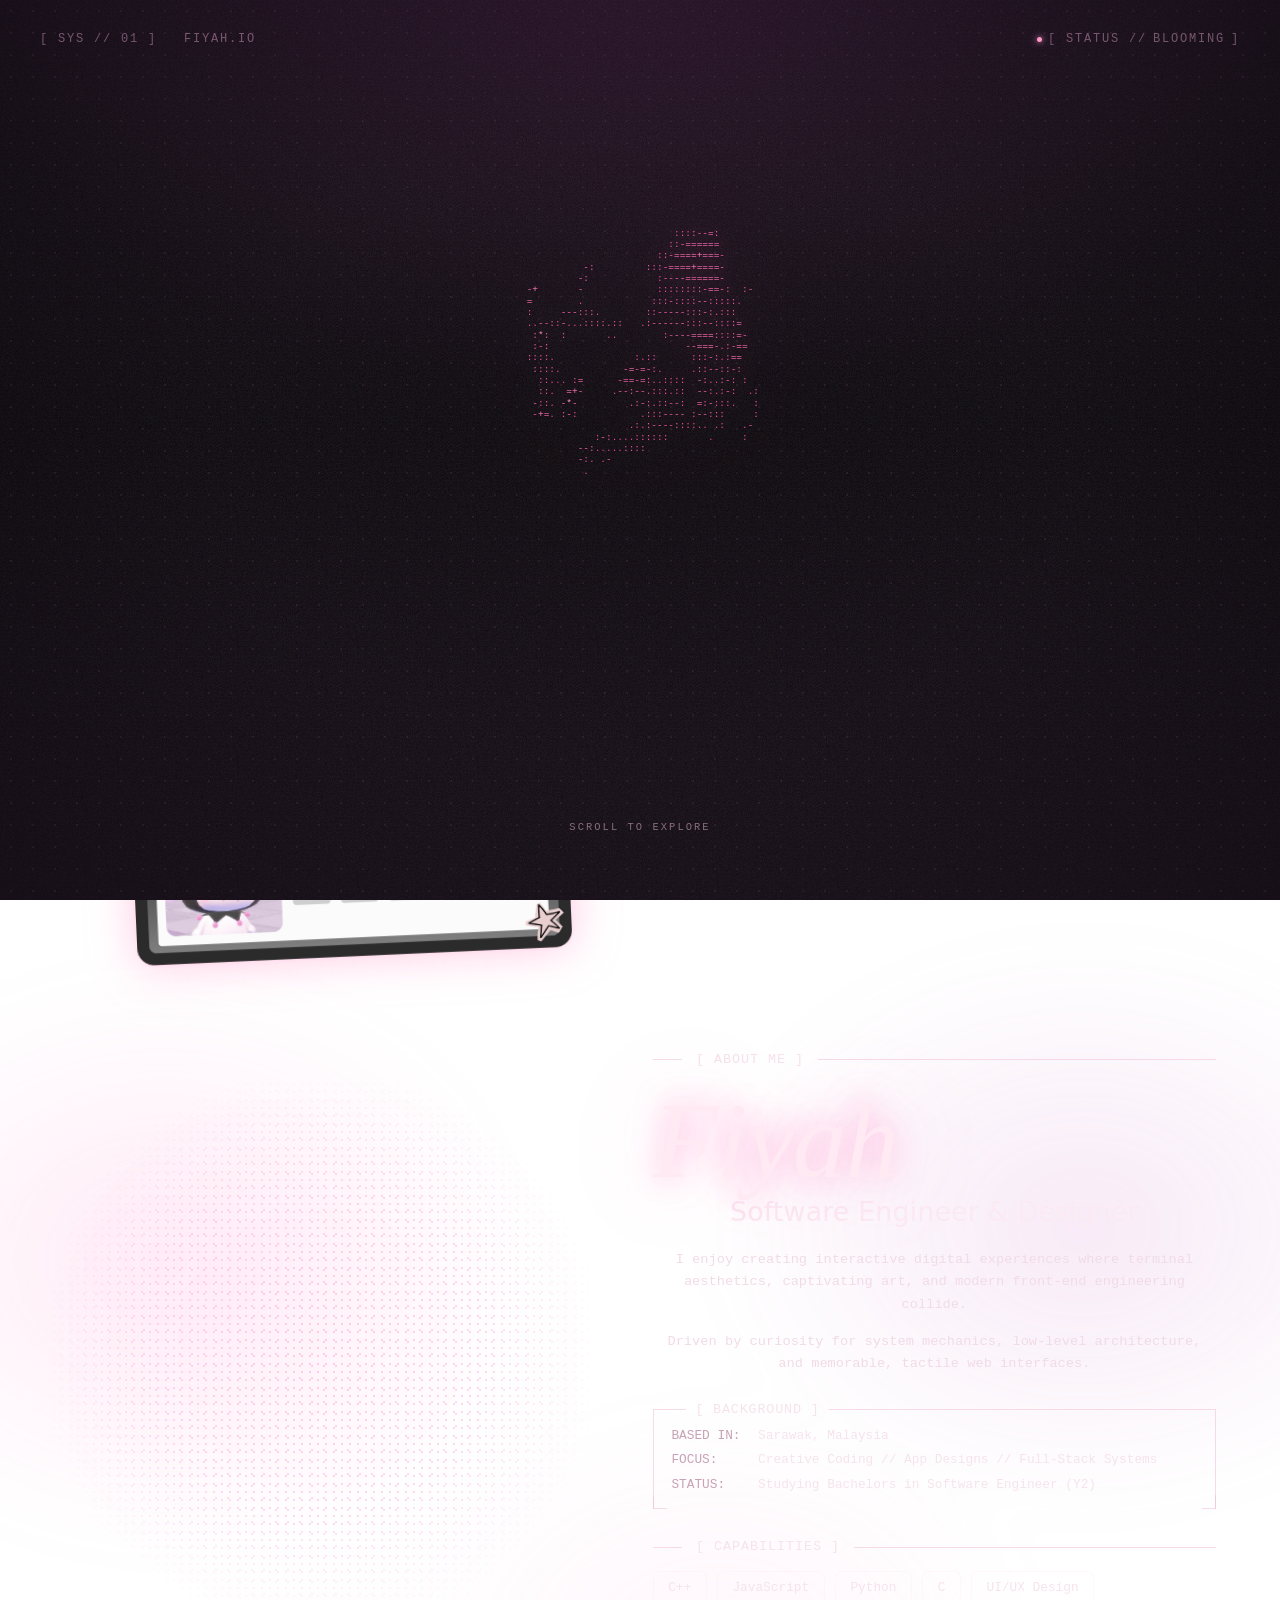
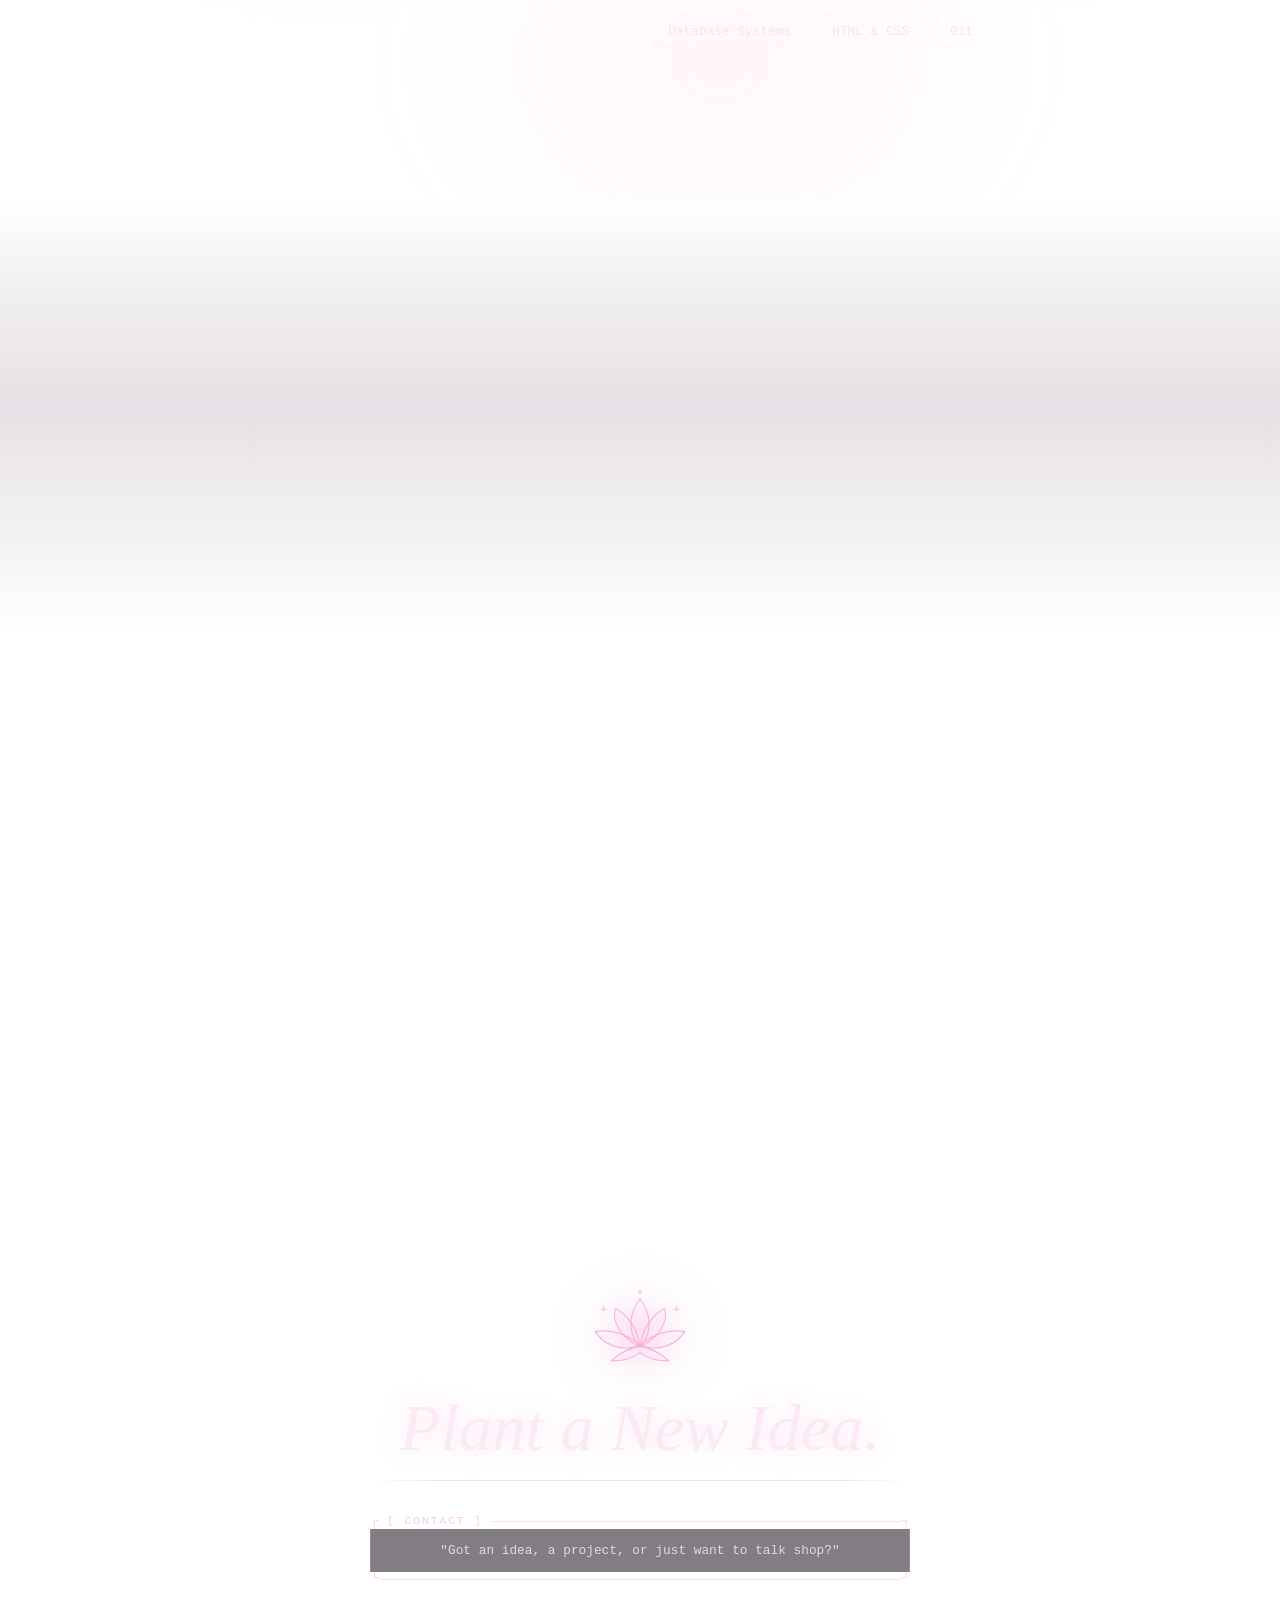
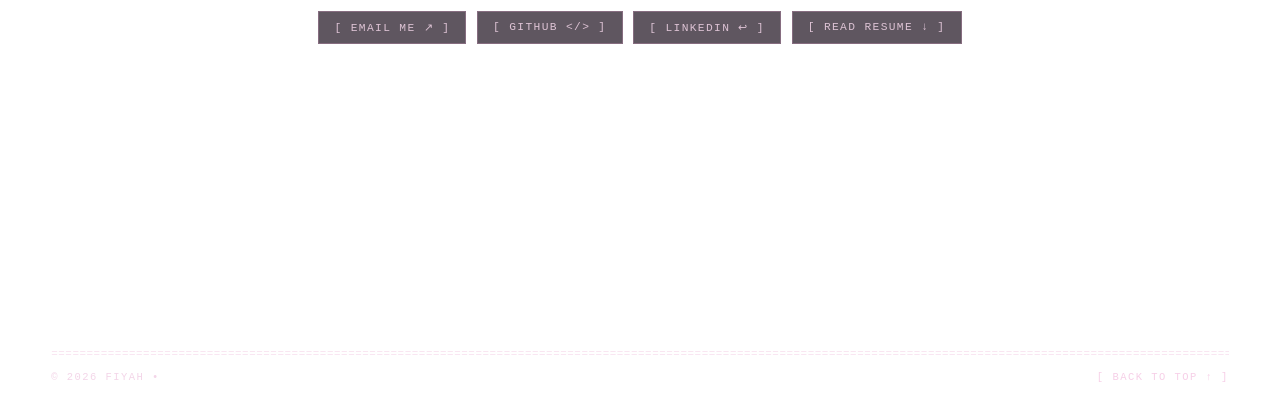
==== index.html @ 899f09ca "feat: add initial index.html and favicon for portfolio website" ====
<!doctype html>
<html lang="en">
  <head>
    <meta charset="utf-8" />
    <meta name="viewport" content="width=device-width, initial-scale=1" />
    <title>Fiyah's Portfolio</title>
    <link rel="icon" type="imgs/png" href="imgs/favicon.png">

    <!-- Google Fonts  -->
    <link rel="preconnect" href="https://fonts.googleapis.com" />
    <link rel="preconnect" href="https://fonts.gstatic.com" crossorigin />
    <link
      href="https://fonts.googleapis.com/css2?family=Syne:wght@600;700&display=swap"
      rel="stylesheet"
    />

    <link rel="stylesheet" href="stylesheet.css" />
  </head>
  <body>
    <section class="hero">
      <!-- Minimal Corner HUD Marker-->
      <div class="hud hud-tl">[ SYS // 01 ] &nbsp; FIYAH.IO</div>
      <div class="hud hud-tr">
        <span class="pip"></span> [ STATUS //
        <span id="status-text">BLOOMING</span> ]
      </div>

      <!-- Lotus Animation -->
      <div id="lotus"></div>

      <!-- Typography Lockup -->
      <h1 id="hero-title" class="title-reveal">
        <span class="lockup-eyebrow">Fiyah’s</span>
        <span class="lockup-main">Portfolio</span>
      </h1>
      <div class="scroll-prompt">SCROLL TO EXPLORE</div>
    </section>

    <script src="lotus.js"></script>
    <script>
      const lotus = Lotus.mount("#lotus");
      const title = document.getElementById("hero-title");
      const statusText = document.getElementById("status-text");
      document.getElementById("lotus").addEventListener("lotus:bloomed", () => {
        // Trigger the slow fade-in effect
        title.classList.add("visible");
        // Update the status text
        if (statusText) {
          statusText.textContent = "BLOOMED";
        }
      });
    </script>

    <!-- About section -->
    <section class="about" id="about" data-about aria-labelledby="about-name">
      <!-- LEFT: the hanging ID card -->
      <div class="id-stage">
        <div class="id-anchor">
          <div class="id-rig">
            <div class="id-strap" aria-hidden="true"></div>
            <img
              class="id-img"
              src="imgs/ID Card.png"
              alt="Identification card for Fiyah, Soft E."
              draggable="false"
            />
          </div>
        </div>
      </div>

      <!-- RIGHT: the copy -->
      <div class="about-copy">
        <p class="kicker" data-rise style="--i: 0">[ ABOUT ME ]</p>

        <h2 class="about-name" id="about-name" data-rise style="--i: 1">
          Fiyah
        </h2>
        <p class="about-role" data-rise style="--i: 2">
          Software Engineer &amp; Designer
        </p>

        <p class="about-p" data-rise style="--i: 3">
          I enjoy creating interactive digital experiences where terminal
          aesthetics, captivating art, and modern front-end engineering collide.
        </p>
        <p class="about-p" data-rise style="--i: 4">
          Driven by curiosity for system mechanics, low-level architecture, and
          memorable, tactile web interfaces.
        </p>

        <div class="ess" data-rise style="--i: 5">
          <fieldset>
            <legend>[ BACKGROUND ]</legend>
            <dl class="ess-rows">
              <dt>BASED IN:</dt>
              <dd>Sarawak, Malaysia</dd>
              <dt>FOCUS:</dt>
              <dd>Creative Coding // App Designs // Full-Stack Systems</dd>
              <dt>STATUS:</dt>
              <dd>Studying Bachelors in Software Engineer (Y2)</dd>
            </dl>
          </fieldset>
        </div>

        <p class="kicker kicker-sm" data-rise style="--i: 6">
          [ CAPABILITIES ]
        </p>
        <ul class="chips" data-rise style="--i: 7">
          <li>C++</li>
          <li>JavaScript</li>
          <li>Python</li>
          <li>C</li>
          <li>UI/UX Design</li>
          <li>Database Systems</li>
          <li>HTML &amp; CSS</li>
          <li>Git</li>
        </ul>
      </div>
    </section>

    <script src="about.js"></script>

    <main class="work" id="work">
      <div class="work-header" data-rise style="--i: 0">[PROJECTS]</div>

      <div class="work-grid">
        <!--Left column: Project info showcase-->
        <article class="project-info" data-rise style="--i: 1">
          <div class="project-index" id="proj-index">01 / 03</div>
          <h2 class="project-name" id="proj-title">Camp Gear</h2>
          <p class="project-desc" id="proj-desc">
            A website where students or club members can reserve shared items
            (cameras, laptops, projectors, study pods) for specific date/time
            slots without double-booking.
          </p>
          <div class="project-tags" id="proj-tags">
            <span>HTML</span>
            <span>CSS</span>
            <span>JavaScript</span>
            <span>Python</span>
            <span>MySQL</span>
          </div>
          <a
            href="#"
            class="launch-link"
            id="proj-link"
            target="_blank"
            rel="noopener noreferrer"
          >
            View Project
          </a>
        </article>

        <!-- Right Column: ASCII TV Mount-->
        <div class="tv-column" data-rise style="--i: 2">
          <div id="ascii-tv"></div>
        </div>
      </div>
    </main>

    <script src="tv-channels.js"></script>
    <script>
      TVChannels.mount("#ascii-tv", [
        {
          channel: "01",
          title: "Camp Gear",
          description:
            "A website where students or club members can reserve shared items for specific date/time slots without double-booking.",
          tags: ["HTML/CSS", "JAVASCRIPT", "PYTHON", "MYSQL"],
          videoSrc: "vids/hello kitty_tv.mp4",
          link: "https://github.com/yourusername/project-1",
        },

        {
          channel: "02",
          title: "Hearth & Brew",
          description:
            "A cozy card game where the players can pick ingredient/recipe cards and slot them into a table layout to test the synergies of the flavour. Players can also undo their mistakes if they like.",
          tags: ["C90", "UNIX", "DATA STRUCTURES"],
          videoSrc: "",
          link: "https://github.com/yourusername/project-2",
        },

        {
          channel: "03",
          title: "Post it",
          description:
            "A website that allows the admin to keep track of parcel scans/shipments, check for delivery success/failure, filter logs and replay failed drop-offs.",
          tags: ["JAVA", "ALGORITHMS", "GRAPHS"],
          videoSrc: "",
          link: "https://github.com/yourusername/project-3",
        },
      ]);

      const projectSection = document.querySelector(".work");
      if (projectSection) {
        projectSection.classList.add("is-armed");
        const projectObserver = new IntersectionObserver(
          (entries) => {
            if (entries.some((entry) => entry.isIntersecting)) {
              projectSection.classList.add("is-in");
              projectObserver.disconnect();
            }
          },
          { threshold: 0.15 },
        );
        projectObserver.observe(projectSection);
      }
    </script>

    <footer
      class="outro-section"
      id="contact"
      aria-label="Closing and contact section"
    >
      <div class="outro-inner">
        <svg
          class="outro-lotus-mark"
          viewBox="0 0 160 116"
          aria-hidden="true"
          data-slide-in="left"
          style="--slide-order: 0"
        >
          <path d="M80 83C61 65 64 37 80 15C96 37 99 65 80 83Z" />
          <path d="M76 82C54 70 39 50 45 29C64 40 76 60 80 82Z" />
          <path d="M84 82C106 70 121 50 115 29C96 40 84 60 80 82Z" />
          <path d="M73 84C49 90 27 80 16 62C40 59 63 67 80 82Z" />
          <path d="M87 84C111 90 133 80 144 62C120 59 97 67 80 82Z" />
          <path
            d="M80 83C64 86 49 95 39 104C55 105 69 101 80 92C91 101 105 105 121 104C111 95 96 86 80 83Z"
          />
          <path
            class="lotus-sparkles"
            d="M28 34V27M24.5 30.5H31.5M132 34V27M128.5 30.5H135.5M80 8V3M77.5 5.5H82.5"
          />
        </svg>

        <h2
          class="outro-heading"
          data-slide-in="right"
          style="--slide-order: 1"
        >
          Plant a New Idea.
        </h2>

        <div
          class="outro-subline"
          aria-hidden="true"
          data-slide-in="left"
          style="--slide-order: 2"
        ></div>

        <!-- Signal Station Box -->
        <div
          class="signal-station"
          role="region"
          aria-label="Signal station contact"
          data-slide-in="right"
          style="--slide-order: 3"
        >
          <div class="signal-station-top">
            <span class="signal-corner-tl" aria-hidden="true">┌</span>
            <span class="signal-station-label">[ CONTACT ]</span>
            <span class="signal-line" aria-hidden="true"></span>
            <span class="signal-corner-tr" aria-hidden="true">┐</span>
          </div>

          <div class="signal-station-body">
            <p class="signal-quote">
              "Got an idea, a project, or just want to talk shop?"
            </p>
          </div>

          <div class="signal-station-bottom" aria-hidden="true">
            <span>└</span>
            <span class="signal-line"></span>
            <span>┘</span>
          </div>
        </div>

        <!-- Action Buttons -->
        <nav
          class="outro-actions"
          aria-label="Contact and profile links"
          data-slide-in="left"
          style="--slide-order: 4"
        >
          <a href="mailto:nrafiyah10@example.com" class="outro-btn"
            >[ EMAIL ME ↗ ]</a
          >
          <a
            href="https://github.com/fiyaaaare"
            target="_blank"
            rel="noopener noreferrer"
            class="outro-btn"
          >
            [ GITHUB &lt;/&gt; ]
          </a>
          <a
            href="https://linkedin.com/"
            target="_blank"
            rel="noopener noreferrer"
            class="outro-btn"
          >
            [ LINKEDIN ↩ ]
          </a>
          <a href="#resume" class="outro-btn">[ READ RESUME ↓ ]</a>
        </nav>
      </div>

      <!-- Bottom Footer Bar -->
      <div
        class="outro-footer-bar"
        data-slide-in="right"
        style="--slide-order: 5"
      >
        <div class="outro-footer-dashes" aria-hidden="true">
          ========================================================================================================================================================================
        </div>
        <div class="outro-footer-row">
          <span class="outro-footer-left">© 2026 FIYAH •</span>
          <a href="#top" class="back-to-top-link" id="back-to-top"
            >[ BACK TO TOP ↑ ]</a
          >
        </div>
      </div>
    </footer>

    <script>
      (() => {
        const outroSection = document.querySelector(".outro-section");
        if (outroSection && "IntersectionObserver" in window) {
          outroSection.classList.add("is-armed");
          const outroObserver = new IntersectionObserver(
            (entries) => {
              if (entries.some((entry) => entry.isIntersecting)) {
                outroSection.classList.add("is-in");
                outroObserver.disconnect();
              }
            },
            { threshold: 0.12 },
          );
          outroObserver.observe(outroSection);
        }

        const backToTop = document.getElementById("back-to-top");

        if (backToTop) {
          backToTop.addEventListener("click", (event) => {
            event.preventDefault();
            window.scrollTo({ top: 0, behavior: "smooth" });
          });
        }
      })();
    </script>
  </body>
</html>
---- stylesheet.css ----
:root {
  --section-dark: #09050a;
  --section-plum: #120a14;
  --crt-noise: url("data:image/svg+xml,%3Csvg xmlns='http://www.w3.org/2000/svg' viewBox='0 0 160 160'%3E%3Cfilter id='n'%3E%3CfeTurbulence type='fractalNoise' baseFrequency='.9' numOctaves='3' stitchTiles='stitch'/%3E%3C/filter%3E%3Crect width='100%25' height='100%25' filter='url(%23n)'/%3E%3C/svg%3E");
}

html {
  min-height: 100%;
  background:
    radial-gradient(75% 60% at 50% 0%, rgba(72, 25, 67, 0.34), transparent 72%),
    radial-gradient(rgba(235, 155, 206, 0.08) 1px, transparent 1px),
    linear-gradient(
      to bottom,
      var(--section-plum),
      var(--section-dark) 48%,
      var(--section-plum)
    );
  background-size: auto, 22px 22px, auto;
  background-attachment: fixed;
}

body {
  position: relative;
  isolation: isolate;
  margin: 0;
  background: transparent;
  color: #000000;
  font-family: "Space Mono", ui-monospace, Menlo, Consolas, monospace;
  p {
    text-align: center;
    color: #ffffff;
  }
}

body::after {
  content: "";
  position: fixed;
  inset: 0;
  z-index: 20;
  pointer-events: none;
  background-image:
    radial-gradient(
      ellipse at center,
      transparent 48%,
      rgba(3, 0, 5, 0.5) 100%
    ),
    repeating-linear-gradient(
      to bottom,
      rgba(255, 228, 244, 0.05) 0,
      rgba(255, 228, 244, 0.05) 1px,
      transparent 1px,
      transparent 4px
    ),
    var(--crt-noise);
  background-size: 100% 100%, 100% 4px, 120px 120px;
  background-repeat: no-repeat, repeat, repeat;
  opacity: 0.14;
  mix-blend-mode: soft-light;
}

@keyframes ambient-glow-drift {
  from {
    transform: translate3d(-1.5%, -1%, 0) scale(0.98);
  }
  to {
    transform: translate3d(1.5%, 1%, 0) scale(1.02);
  }
}

.hero {
  position: relative;
  height: 100svh;
  display: flex;
  flex-direction: column;
  justify-content: center;
  align-items: center;
  padding-bottom: 32px;
  box-sizing: border-box;
  overflow: hidden;
  background: transparent;

  .hero::before {
    content: "";
    position: absolute;
    inset: 0;
    pointer-events: none;
    background-image: radial-gradient(
      rgba(255, 190, 230, 0.8) 1px,
      transparent 1px
    );
    background-size: 24px 24px;
    /* fades it out slightly so that the edges are less harsh */
    mask-image: radial-gradient(circle at 50% 46%, black 30%, transparent 85%);
    -webkit-mask-image: radial-gradient(
      circle at 50% 46%,
      black 30%,
      transparent 85%
    );
    z-index: 0;
  }

  .hero::after {
    content: "";
    position: absolute;
    inset: 0;
    pointer-events: none;
    background-image: repeating-linear-gradient(
      to bottom,
      transparent 0px,
      transparent 2px,
      rgba(255, 190, 230, 0.2) 3px,
      rgba(0, 0, 0, 0.12) 4px
    );
    z-index: 1;
  }

  /* size the container; the lotus fills it and stays square */
  #lotus {
    width: min(84vw, calc(100svh - 220px));
    position: relative;
    z-index: 2;
  }

  /* corner HUD styling */
  .hud {
    position: absolute;
    font-family: "Space Mono", monospace;
    font-size: 0.75rem;
    letter-spacing: 0.15em;
    color: rgba(255, 190, 230, 0.4);
    z-index: 3;
    pointer-events: none;
  }
  .hud-tl {
    top: 2rem;
    left: 2.5rem;
  }
  .hud-tr {
    top: 2rem;
    right: 2.5rem;
    display: flex;
    align-items: center;
    gap: 6px;
  }

  .pip {
    display: inline-block;
    width: 5px;
    height: 5px;
    border-radius: 50%;
    background-color: #ff99cc;
    box-shadow: 0 0 6px #ff99cc;
  }

  .title-reveal {
    color: #fce8f3;
    z-index: 2;
    text-align: center;
    margin-top: -1.5rem;
    position: relative;
    opacity: 0;
    transform: translateY(8px);
    transition:
      opacity 1.6s cubic-bezier(0.22, 0.46, 0.45, 0.94),
      transform 1.6s cubic-bezier(0.22, 0.46, 0.45, 0.94);
  }

  .title-reveal.visible {
    opacity: 1;
    transform: translateY(0);
  }

  .title-reveal .lockup-eyebrow {
    display: block;
    font-family:
      space grotesk,
      sans-serif;
    font-size: 1rem;
    letter-spacing: 0.25em;
    text-transform: uppercase;
    color: #f5c6e0;
    opacity: 0.75;
    margin-bottom: 0.5rem;
  }

  .title-reveal .lockup-main {
    display: block;
    font-family: "Syne", sans-serif;
    font-style: italic;
    font-size: clamp(2.5rem, 5vw, 4rem);
    line-height: 1;
    color: #fce8f3;
    text-shadow: 0 0 22px rgba(235, 130, 190, 0.28);
  }
}

.scroll-prompt {
  font-family: "Space Mono", monospace;
  font-size: 0.65rem;
  letter-spacing: 0.2em;
  color: rgba(245, 198, 224, 0.5);
  margin-top: 1.25rem;
  animation: pulse 2.5s ease-in-out infinite;
}

@keyframes pulse {
  0%,
  100% {
    opacity: 0.35;
  }
  50% {
    opacity: 0.8;
  }
}

.work {
  min-height: 100vh;
  padding: 18vh 6vw;
  background: linear-gradient(#09050a, #170817 22%, #2d102c);
  h2 {
    color: #ffffff;
  }
}

@media (max-width: 600px) {
  .hud {
    display: none; /* Keep clean on small mobile screens */
  }
  .title-reveal {
    margin-top: 0.5rem;
  }
}

@media (prefers-reduced-motion: reduce) {
  .title-reveal {
    opacity: 1;
    transform: none;
    transition: none;
  }
  .scroll-prompt {
    animation: none;
  }
}

.work {
  min-height: 100svh;
  padding: clamp(4rem, 10vh, 7rem) 6vw;
  box-sizing: border-box;
  background: linear-gradient(
    to bottom,
    transparent 0%,
    rgba(51, 22, 48, 0.07) 22%,
    rgba(83, 34, 73, 0.14) 48%,
    rgba(24, 12, 26, 0.05) 78%,
    transparent 100%
  );
  background-size: 100% clamp(320px, 48vh, 520px);
  background-repeat: no-repeat;
  color: #fce8f3;
  display: flex;
  flex-direction: column;
  justify-content: center;
}

.work-header {
  font-family: "Space Mono", ui-monospace, Menlo, Consolas, monospace;
  font-size: 0.8rem;
  letter-spacing: 0.24em;
  color: rgba(247, 178, 222, 0.65);
  margin-bottom: clamp(2rem, 4vh, 3.25rem);
}

.work-grid {
  display: grid;
  grid-template-columns: minmax(260px, 0.92fr) minmax(380px, 1.45fr);
  gap: clamp(2.25rem, 4.5vw, 4.5rem);
  align-items: center;
}

/* Left Column: Clean Unboxed Project Details */
.project-info {
  text-align: left;
}

.project-index {
  font-family: "Space Mono", ui-monospace, Menlo, Consolas, monospace;
  font-size: 0.78rem;
  letter-spacing: 0.22em;
  color: #f5a6d7;
  margin-bottom: 0.8rem;
}

.project-name {
  font-family: "Instrument Serif", Georgia, serif;
  font-style: italic;
  font-weight: 400;
  font-size: clamp(2.6rem, 4.6vw, 4rem);
  line-height: 1.02;
  margin: 0 0 1.15rem;
  color: #fcebf4;
  text-shadow: 0 0 24px rgba(247, 152, 212, 0.28);
}

.project-desc {
  text-align: left;
  font-family: "Space Mono", ui-monospace, Menlo, Consolas, monospace;
  font-size: 0.88rem;
  line-height: 1.75;
  color: rgba(252, 235, 244, 0.82);
  margin: 0 0 1.5rem;
  max-width: 44ch;
}

.project-tags {
  display: flex;
  flex-wrap: wrap;
  gap: 0.5rem 1.05rem;
  margin-bottom: 1.8rem;
  font-family: "Space Mono", ui-monospace, Menlo, Consolas, monospace;
  font-size: 0.72rem;
  letter-spacing: 0.14em;
  color: rgba(245, 184, 222, 0.68);
}

.launch-link {
  display: inline-block;
  font-family: "Space Mono", ui-monospace, Menlo, Consolas, monospace;
  font-size: 0.78rem;
  letter-spacing: 0.18em;
  text-transform: uppercase;
  color: #f8b7e0;
  text-decoration: none;
  padding-bottom: 0.25rem;
  border-bottom: 1px solid rgba(248, 183, 224, 0.5);
  transition:
    color 0.2s ease,
    border-color 0.2s ease,
    text-shadow 0.2s ease;
}

.launch-link:hover,
.launch-link:focus-visible {
  color: #ffffff;
  border-color: #ffffff;
  text-shadow: 0 0 12px rgba(248, 183, 224, 0.6);
  outline: none;
}

/* Right Column: Glowing ASCII TV */
.tv-column {
  width: 100%;
  display: flex;
  align-self: start;
  justify-content: flex-end;
}

.ascii-tv-widget {
  position: relative;
  width: 100%;
  max-width: 680px;
  font-family: "Space Mono", ui-monospace, Menlo, Consolas, monospace;
  color: #f2a2d4;
  user-select: none;
}

/* Soft corner & edge plum-pink ambient bloom */
.ascii-tv-widget::before {
  content: "";
  position: absolute;
  inset: -26px;
  z-index: 0;
  pointer-events: none;
  background:
    radial-gradient(
      circle at 0% 4%,
      rgba(255, 155, 218, 0.34),
      transparent 36%
    ),
    radial-gradient(
      circle at 100% 4%,
      rgba(255, 155, 218, 0.34),
      transparent 36%
    ),
    radial-gradient(
      circle at 0% 96%,
      rgba(240, 120, 198, 0.3),
      transparent 38%
    ),
    radial-gradient(
      circle at 100% 96%,
      rgba(240, 120, 198, 0.3),
      transparent 38%
    ),
    radial-gradient(
      ellipse at 50% 50%,
      rgba(168, 56, 134, 0.16),
      transparent 72%
    );
  filter: blur(16px);
}

.tv-top-antenna {
  position: relative;
  z-index: 1;
  margin: 0 auto -4px;
  padding-top: 0.35rem;
  text-align: center;
  font-family: inherit;
  font-size: clamp(0.68rem, 1vw, 0.8rem);
  line-height: 1.15;
  color: rgba(248, 174, 220, 0.72);
  text-shadow: 0 0 12px rgba(245, 122, 198, 0.5);
}

/* Glowing Block/Pixel Outer Frame */
.tv-outer-glow-frame {
  position: relative;
  z-index: 2;
  padding: 7px;
  background: rgba(18, 6, 19, 0.88);
  border: 2px solid rgba(252, 168, 221, 0.82);
  outline: 3px solid rgba(196, 78, 154, 0.38);
  outline-offset: 2px;
  box-shadow:
    0 0 24px rgba(244, 124, 200, 0.35),
    0 0 64px rgba(178, 58, 138, 0.24),
    inset 0 0 22px rgba(244, 124, 200, 0.16);
}

/* Bright corner pixel accents */
.tv-outer-glow-frame::before,
.tv-outer-glow-frame::after {
  content: "";
  position: absolute;
  inset: -3px;
  pointer-events: none;
  background:
    linear-gradient(135deg, rgba(255, 204, 236, 0.75) 0%, transparent 18%),
    linear-gradient(225deg, rgba(255, 204, 236, 0.75) 0%, transparent 18%),
    linear-gradient(45deg, rgba(255, 185, 228, 0.65) 0%, transparent 18%),
    linear-gradient(315deg, rgba(255, 185, 228, 0.65) 0%, transparent 18%);
  mix-blend-mode: screen;
}

.tv-inner-ascii-box {
  position: relative;
  z-index: 2;
  border: 1px solid rgba(245, 162, 215, 0.55);
  padding: 0.55rem 0.7rem;
  background: rgba(11, 4, 12, 0.9);
}

.tv-top-ticks,
.tv-bottom-ticks {
  display: flex;
  justify-content: space-between;
  gap: 0.4rem;
  font-size: clamp(0.54rem, 0.85vw, 0.68rem);
  letter-spacing: 0.04em;
  color: rgba(245, 165, 216, 0.65);
  overflow: hidden;
  white-space: nowrap;
}

.tv-top-ticks {
  margin-bottom: 0.5rem;
}

.tv-bottom-ticks {
  margin-top: 0.5rem;
}

.tv-main-split {
  display: grid;
  grid-template-columns: minmax(0, 1.65fr) auto minmax(144px, 0.72fr);
  align-items: stretch;
  gap: 0.55rem;
}

/* Curved CRT Screen Area */
.tv-crt-bezel {
  border: 1px solid rgba(242, 160, 214, 0.45);
  border-radius: 26px;
  padding: 0.65rem 0.75rem 0.6rem;
  background: radial-gradient(
    ellipse at 50% 45%,
    rgba(56, 18, 56, 0.55) 0%,
    rgba(11, 4, 12, 0.97) 85%
  );
  box-shadow: inset 0 0 28px rgba(0, 0, 0, 0.8);
  display: flex;
  flex-direction: column;
  justify-content: space-between;
  gap: 0.45rem;
}

.tv-crt-hud-top,
.tv-crt-hud-bottom {
  display: flex;
  align-items: center;
  justify-content: space-between;
  gap: 0.5rem;
  font-size: clamp(0.6rem, 0.9vw, 0.7rem);
  letter-spacing: 0.12em;
  color: rgba(246, 182, 222, 0.82);
  padding: 0 0.25rem;
  white-space: nowrap;
  overflow: hidden;
}

.tv-bottom-dashes {
  color: rgba(242, 160, 214, 0.55);
  overflow: hidden;
}

.tv-screen-stage {
  position: relative;
  width: 100%;
  aspect-ratio: 4 / 3;
  border-radius: 18px;
  overflow: hidden;
  background: #09030a;
  border: 1px solid rgba(242, 160, 214, 0.22);
}

.tv-project-video {
  position: absolute;
  inset: 0;
  z-index: 1;
  width: 100%;
  height: 100%;
  object-fit: cover;
  display: block;
}

.tv-project-video[hidden],
.tv-screen-placeholder[hidden] {
  display: none;
}

.tv-screen-placeholder {
  position: absolute;
  inset: 0;
  z-index: 1;
  display: grid;
  place-items: center;
  color: rgba(242, 160, 214, 0.52);
  font-size: 0.7rem;
  letter-spacing: 0.12em;
}

.tv-scanlines-overlay {
  position: absolute;
  inset: 0;
  z-index: 2;
  pointer-events: none;
  background: repeating-linear-gradient(
    to bottom,
    transparent 0px,
    transparent 2px,
    rgba(0, 0, 0, 0.28) 3px
  );
}

.tv-grain-overlay {
  position: absolute;
  inset: 0;
  z-index: 2;
  pointer-events: none;
  opacity: 0.12;
  mix-blend-mode: screen;
  background-image: var(--crt-noise);
  background-size: 120px 120px;
}

.tv-crt-curve-shadow {
  position: absolute;
  inset: 0;
  z-index: 3;
  pointer-events: none;
  box-shadow:
    inset 0 0 36px rgba(4, 1, 5, 0.82),
    inset 0 0 12px rgba(242, 160, 214, 0.12);
}

.tv-static-screen {
  position: absolute;
  inset: 0;
  z-index: 4;
  margin: 0;
  padding: 0.45rem;
  pointer-events: none;
  font-family: inherit;
  font-size: 0.7rem;
  line-height: 1.05;
  color: rgba(252, 192, 230, 0.95);
  background: rgba(20, 6, 20, 0.95);
  opacity: 0;
  overflow: hidden;
  transition: opacity 0.08s linear;
}

.tv-static-screen.is-active {
  opacity: 1;
}

.tv-off-overlay {
  position: absolute;
  inset: 0;
  z-index: 5;
  pointer-events: none;
  display: grid;
  place-items: center;
  background: #060207;
  color: rgba(242, 160, 214, 0.5);
  font-size: 0.78rem;
  letter-spacing: 0.2em;
  opacity: 0;
  transition: opacity 0.2s ease;
}

.tv-off-overlay.is-visible {
  opacity: 1;
}

/* Middle ASCII || Divider */
.tv-mid-divider {
  margin: 0;
  padding: 0.25rem 0;
  font-family: inherit;
  font-size: 0.66rem;
  line-height: 1.25;
  color: rgba(242, 160, 214, 0.45);
  display: flex;
  align-items: center;
}

/* Right Side Deck */
.tv-side-deck {
  display: flex;
  flex-direction: column;
  align-items: center;
  justify-content: center;
  gap: 0.45rem;
  padding: 0.15rem 0;
  text-align: center;
}

.tv-control-group {
  display: flex;
  flex-direction: column;
  align-items: center;
  gap: 0.35rem;
}

.tv-section-tag {
  font-size: 0.62rem;
  letter-spacing: 0.12em;
  color: rgba(245, 168, 218, 0.76);
}

.tv-tuning-section {
  display: flex;
  flex-direction: column;
  align-items: center;
  gap: 0.2rem;
}

.tv-tuning-dial {
  position: relative;
  width: 28px;
  height: 28px;
  border: 1px solid rgba(245, 168, 218, 0.62);
  border-radius: 50%;
  background: radial-gradient(circle at 35% 30%, #583c52, #241621 75%);
  box-shadow: inset 0 0 6px rgba(0, 0, 0, 0.65);
}

.tv-tuning-dial::after {
  content: "";
  position: absolute;
  top: 50%;
  left: 50%;
  width: 9px;
  height: 2px;
  border-radius: 2px;
  background: #ff99d8;
  box-shadow: 0 0 5px rgba(255, 153, 216, 0.65);
  transform: rotate(-35deg);
  transform-origin: left center;
}

.tv-step-row {
  display: flex;
  gap: 0.25rem;
  width: 100%;
  justify-content: center;
}

.tv-action-btn {
  background: rgba(28, 10, 29, 0.65);
  border: 1px solid rgba(245, 168, 218, 0.36);
  color: rgba(248, 184, 224, 0.86);
  font-family: inherit;
  font-size: 0.6rem;
  letter-spacing: 0.04em;
  padding: 0.26rem 0.32rem;
  cursor: pointer;
  transition:
    color 0.15s ease,
    border-color 0.15s ease,
    box-shadow 0.15s ease;
}

.tv-action-btn:hover:not(:disabled),
.tv-action-btn:focus-visible:not(:disabled) {
  color: #ffffff;
  border-color: rgba(255, 175, 226, 0.85);
  box-shadow: 0 0 10px rgba(255, 153, 216, 0.3);
  outline: none;
}

.tv-action-btn:disabled {
  opacity: 0.35;
  cursor: not-allowed;
}

.tv-pwr-btn {
  background: transparent;
  border: none;
  padding: 0.15rem 0.25rem;
  font-family: inherit;
  font-size: 0.62rem;
  letter-spacing: 0.08em;
  color: rgba(248, 184, 224, 0.85);
  display: inline-flex;
  align-items: center;
  gap: 0.25rem;
  cursor: pointer;
  transition:
    color 0.15s ease,
    text-shadow 0.15s ease;
}

.tv-pwr-btn:hover,
.tv-pwr-btn:focus-visible {
  color: #ffffff;
  text-shadow: 0 0 10px rgba(255, 153, 216, 0.7);
  outline: none;
}

.tv-pwr-star {
  color: #ff77cb;
  text-shadow: 0 0 8px rgba(255, 119, 203, 0.85);
}

/* Bottom Stand */
.tv-base-stand {
  position: relative;
  z-index: 1;
  margin: 2px auto 0;
  text-align: center;
  font-family: inherit;
  font-size: clamp(0.6rem, 0.95vw, 0.72rem);
  line-height: 1.2;
  color: rgba(245, 165, 216, 0.62);
}

/* Responsive */
@media (max-width: 920px) {
  .work-grid {
    grid-template-columns: 1fr;
  }

  .tv-column {
    justify-content: center;
  }

  .ascii-tv-widget {
    max-width: 620px;
  }
}

@media (max-width: 580px) {
  .tv-main-split {
    grid-template-columns: 1fr;
  }

  .tv-mid-divider {
    display: none;
  }

  .tv-side-deck {
    flex-direction: row;
    flex-wrap: wrap;
    justify-content: center;
    border-top: 1px dashed rgba(242, 160, 214, 0.35);
    padding-top: 0.65rem;
    gap: 0.75rem 1rem;
  }
}

@media (prefers-reduced-motion: reduce) {
  .tv-static-screen,
  .tv-off-overlay,
  .tv-action-btn,
  .tv-pwr-btn,
  .launch-link {
    transition: none;
  }
}

.about {
  --ink: #f6e3ec; /* main text */
  --dim: #c7a2b5; /* labels */
  --line: rgba(240, 190, 215, 0.55);
  --glow: rgba(255, 150, 200, 0.5);
  --serif:
    "Instrument Serif", "Playfair Display", Georgia, "Times New Roman", serif;
  --sans:
    "Inter", ui-sans-serif, system-ui, -apple-system, "Segoe UI", Roboto,
    sans-serif;
  --mono: "JetBrains Mono", ui-monospace, "SF Mono", Menlo, Consolas, monospace;

  /* card width: id-card.png is 1414 x 1600 (top of the strap trimmed), so height = width * 1.1315 */
  --wd: clamp(250px, 34vw, 520px);

  position: relative;
  overflow: hidden; /* the lanyard runs off the top of the section */
  display: grid;
  grid-template-columns: minmax(0, 1fr) minmax(0, 1fr);
  min-height: 100svh;
  color: var(--ink);
  font-family: var(--sans);
  background: transparent;
}

.about::before {
  content: "";
  position: absolute;
  inset: -12%;
  z-index: 0;
  pointer-events: none;
  background:
    radial-gradient(
      ellipse 30% 34% at 20% 42%,
      rgba(255, 116, 196, 0.15),
      transparent 75%
    ),
    radial-gradient(
      ellipse 31% 33% at 78% 39%,
      rgba(201, 101, 194, 0.14),
      transparent 76%
    ),
    radial-gradient(
      ellipse 27% 30% at 55% 78%,
      rgba(255, 161, 216, 0.1),
      transparent 76%
    );
  filter: blur(34px);
  animation: ambient-glow-drift 32s ease-in-out infinite alternate;
  will-change: transform;
}

.about *,
.about *::before,
.about *::after {
  box-sizing: border-box;
}

/* ---------------------------------------------------------------
   LEFT: ID card
   --------------------------------------------------------------- */
.id-stage {
  position: relative;
  min-height: 100%;
  z-index: 1;
}

.id-stage::before {
  content: "";
  position: absolute;
  top: 50%;
  left: 50%;
  width: min(92%, 540px);
  aspect-ratio: 1;
  z-index: 0;
  transform: translate(-50%, -50%);
  pointer-events: none;
  background:
    radial-gradient(
      circle,
      rgba(255, 174, 221, 0.58) 0 1px,
      transparent 1.45px
    ),
    radial-gradient(
      circle,
      rgba(240, 129, 199, 0.32) 0 0.8px,
      transparent 1.25px
    );
  background-size: 8px 8px, 12px 12px;
  background-position: 0 0, 4px 4px;
  -webkit-mask-image: radial-gradient(
    ellipse at center,
    #000 5%,
    rgba(0, 0, 0, 0.8) 44%,
    transparent 76%
  );
  mask-image: radial-gradient(
    ellipse at center,
    #000 5%,
    rgba(0, 0, 0, 0.8) 44%,
    transparent 76%
  );
  filter: drop-shadow(0 0 22px rgba(255, 117, 194, 0.25));
}

/* un-rotated marker: the point the lanyard hangs from (top centre of the stage) */
.id-anchor {
  position: absolute;
  top: 0;
  bottom: 0;
  left: 50%;
  width: 0;
  z-index: 1;
} /* full height so the rig's % height has something to measure */

.id-rig {
  position: absolute;
  top: 0;
  left: calc(var(--wd) * -0.4982); /* puts the strap's centre on the anchor */
  width: var(--wd);
  height: 86%; /* how far down the card hangs */
  /* the JS rotates the whole rig around the strap's top centre */
  transform-origin: 49.82% 0;
  opacity: 0; /* shown by JS once it has positioned the card */
  will-change: transform;
  filter: drop-shadow(0 0 1.5px rgba(255, 205, 228, 0.95))
    drop-shadow(0 0 22px var(--glow));
}
.id-rig.is-ready {
  opacity: 1;
}

/* lanyard extension so the strap always runs up past the top of the section */
.id-strap {
  position: absolute;
  top: 0;
  left: 43.64%;
  width: 12.38%;
  height: max(0px, calc(100% - var(--wd) * 1.1315 + 40px));
  background: #e9cecf;
  box-shadow:
    inset 1px 0 0 rgba(40, 32, 33, 0.75),
    inset -1px 0 0 rgba(40, 32, 33, 0.75);
}
.id-img {
  position: absolute;
  left: 0;
  bottom: 0;
  width: 100%;
  height: auto;
  display: block;
  pointer-events: none;
}

/* ---------------------------------------------------------------
   RIGHT: copy
   --------------------------------------------------------------- */
.about-copy {
  position: relative;
  z-index: 1;
  align-self: center;
  max-width: 640px;
  padding: clamp(40px, 8vh, 100px) 5vw clamp(40px, 8vh, 100px) 1vw;
}

.kicker {
  display: flex;
  align-items: center;
  gap: 0.9rem;
  margin: 0 0 1.4rem;
  font: 400 0.84rem/1.2 var(--mono);
  letter-spacing: 0.07em;
  color: var(--ink);
  white-space: nowrap;
}
.kicker::before {
  content: "";
  width: 1.8rem;
  height: 1px;
  background: var(--line);
  flex: none;
}
.kicker::after {
  content: "";
  height: 1px;
  background: var(--line);
  flex: 1;
  min-width: 1rem;
}
.kicker-sm {
  margin: 1.9rem 0 1rem;
}

.about-name {
  margin: 0 0 0.2rem;
  position: relative;
  z-index: 1;
  font: italic 400 clamp(64px, 8.4vw, 122px)/0.95 var(--serif);
  letter-spacing: -0.01em;
  color: #ffe9f3;
  text-shadow:
    0 0 0.28em rgba(255, 150, 205, 0.65),
    0 0 0.8em rgba(255, 120, 190, 0.35);
}
.about-role {
  margin: 0 0 1.3rem;
  font: 300 clamp(22px, 2.1vw, 30px)/1.2 var(--sans);
  letter-spacing: 0.005em;
  color: #fbeaf2;
}
.about-p {
  margin: 0 0 0.9rem;
  font: 400 clamp(12px, 1.07vw, 15px)/1.65 var(--mono);
  color: #f1dbe6;
}

/* "THE ESSENTIALS" box: top border is broken by the legend, bottom has corners only */
.ess {
  position: relative;
  margin-top: 1.7rem;
}
.ess fieldset {
  margin: 0;
  padding: 0.55rem 1.1rem 0.9rem;
  min-width: 0;
  border: 1px solid var(--line);
  border-bottom: 0;
}
.ess legend {
  margin-left: 0.9rem;
  padding: 0 0.6rem;
  font: 400 0.84rem/1 var(--mono);
  letter-spacing: 0.06em;
  color: var(--ink);
}
.ess::before,
.ess::after {
  content: "";
  position: absolute;
  bottom: 0;
  width: 14px;
  height: 14px;
  border-bottom: 1px solid var(--line);
}
.ess::before {
  left: 0;
  border-left: 1px solid var(--line);
}
.ess::after {
  right: 0;
  border-right: 1px solid var(--line);
}

.ess-rows {
  margin: 0;
  display: grid;
  grid-template-columns: max-content 1fr;
  column-gap: 1.1rem;
  row-gap: 0.35rem;
  font: 400 clamp(12px, 1vw, 14.5px)/1.5 var(--mono);
}
.ess-rows dt {
  color: var(--dim);
}
.ess-rows dd {
  margin: 0;
  color: var(--ink);
}

.chips {
  list-style: none;
  margin: 0;
  padding: 0;
  display: flex;
  flex-wrap: wrap;
  gap: 0.65rem;
}
.chips li {
  padding: 0.5rem 0.9rem;
  border: 1px solid rgba(255, 220, 235, 0.2);
  border-radius: 7px;
  background: rgba(255, 255, 255, 0.045);
  font: 400 clamp(12px, 1vw, 14px)/1.2 var(--mono);
  color: var(--ink);
}

/* ---------------------------------------------------------------
   Text reveal (armed by JS, so the section is still readable without it)
   --------------------------------------------------------------- */
.about.is-armed [data-rise] {
  opacity: 0;
  transform: translateY(14px);
}
.work.is-armed [data-rise] {
  opacity: 0;
  transform: translateY(14px);
}
.about.is-armed.is-in [data-rise],
.work.is-armed.is-in [data-rise] {
  opacity: 1;
  transform: none;
  transition:
    opacity 0.7s ease,
    transform 0.7s ease;
  transition-delay: calc(var(--i, 0) * 90ms + 250ms);
}

/* ---------------------------------------------------------------
   Phones / narrow: card on top, copy below
   --------------------------------------------------------------- */
@media (max-width: 860px) {
  .about {
    grid-template-columns: 1fr;
    --wd: min(74vw, 360px);
  }
  .id-stage {
    min-height: 0;
    height: calc(var(--wd) * 1.02 + 56px);
  }
  .id-rig {
    height: calc(var(--wd) * 1.02);
  }
  .about-copy {
    padding: 1rem 6vw 12vh;
    max-width: 640px;
    margin: 0 auto;
    width: 100%;
  }
  .kicker {
    white-space: normal;
  }
}

@media (prefers-reduced-motion: reduce) {
  .about::before {
    animation: none;
  }

  .about.is-armed [data-rise],
  .work.is-armed [data-rise] {
    opacity: 1;
    transform: none;
  }
  .about.is-armed.is-in [data-rise],
  .work.is-armed.is-in [data-rise] {
    transition: none;
  }
}

.outro-section {
  position: relative;
  min-height: 100svh;
  padding: clamp(3.5rem, 7vh, 5.5rem) 4vw 0;
  box-sizing: border-box;
  background-color: transparent;
  color: #f7e9f2;
  font-family: "Space Mono", ui-monospace, Menlo, Consolas, monospace;
  display: flex;
  flex-direction: column;
  justify-content: space-between;
  align-items: center;
  text-align: center;
  overflow: hidden;
}

.outro-inner {
  width: 100%;
  max-width: 920px;
  margin: auto 0;
  display: flex;
  flex-direction: column;
  align-items: center;
}

/* Top ASCII Botanical Emblem */
.outro-lotus-mark {
  display: block;
  width: clamp(5.5rem, 9vw, 7rem);
  margin: 0 0 1.4rem;
  overflow: visible;
  color: rgba(246, 168, 218, 0.85);
  filter: drop-shadow(0 0 14px rgba(245, 130, 202, 0.5))
    drop-shadow(0 0 28px rgba(190, 62, 144, 0.25));
}

.outro-lotus-mark path {
  fill: rgba(246, 168, 218, 0.08);
  stroke: currentColor;
  stroke-width: 1.6;
  stroke-linecap: round;
  stroke-linejoin: round;
}

.outro-lotus-mark .lotus-sparkles {
  fill: none;
  stroke-width: 1.2;
}

/* Italic Serif Headline */
.outro-heading {
  font-family: "Instrument Serif", Georgia, serif;
  font-style: italic;
  font-weight: 400;
  font-size: clamp(2.5rem, 5.2vw, 4.3rem);
  line-height: 1.08;
  margin: 0 0 1.05rem;
  color: #fbeaf3;
  text-shadow: 0 0 26px rgba(247, 154, 212, 0.32);
}

/* Continuous divider */
.outro-subline {
  width: min(540px, 100%);
  height: 1px;
  margin-bottom: 2.1rem;
  background: linear-gradient(
    to right,
    transparent,
    rgba(236, 174, 214, 0.42) 14%,
    rgba(236, 174, 214, 0.42) 86%,
    transparent
  );
}

/* Signal Station Box */
.signal-station {
  width: min(540px, 100%);
  margin-bottom: 1.55rem;
  text-align: left;
  color: rgba(242, 186, 222, 0.82);
}

.signal-station-top,
.signal-station-bottom {
  display: flex;
  align-items: center;
  color: rgba(232, 164, 206, 0.45);
  font-size: 0.85rem;
  line-height: 1;
}

.signal-station-label {
  margin: 0 0.55rem;
  font-size: clamp(0.66rem, 0.92vw, 0.76rem);
  letter-spacing: 0.14em;
  color: rgba(240, 182, 220, 0.72);
  white-space: nowrap;
}

.signal-line {
  flex: 1;
  height: 1px;
  background: rgba(232, 164, 206, 0.32);
}

.signal-station-body {
  border-left: 1px solid rgba(232, 164, 206, 0.32);
  border-right: 1px solid rgba(232, 164, 206, 0.32);
  padding: 0.9rem 1.25rem;
  background: rgba(16, 6, 17, 0.52);
}

.signal-quote {
  margin: 0;
  font-size: clamp(0.76rem, 1vw, 0.86rem);
  color: rgba(248, 226, 240, 0.88);
}

/* Action Buttons Row */
.outro-actions {
  display: flex;
  flex-wrap: wrap;
  justify-content: center;
  gap: 0.65rem;
  margin-bottom: 2.5rem;
}

.outro-btn {
  display: inline-flex;
  align-items: center;
  justify-content: center;
  padding: 0.58rem 0.95rem;
  border: 1px solid rgba(235, 168, 210, 0.28);
  background: rgba(20, 7, 21, 0.68);
  color: rgba(246, 216, 235, 0.84);
  text-decoration: none;
  font-size: clamp(0.66rem, 0.88vw, 0.74rem);
  letter-spacing: 0.12em;
  transition:
    color 0.2s ease,
    border-color 0.2s ease,
    background-color 0.2s ease,
    box-shadow 0.2s ease;
}

.outro-btn:hover,
.outro-btn:focus-visible {
  color: #ffffff;
  border-color: rgba(250, 184, 226, 0.82);
  background: rgba(66, 18, 60, 0.72);
  box-shadow: 0 0 14px rgba(244, 138, 204, 0.25);
  outline: none;
}

/* Bottom Footer Bar */
.outro-footer-bar {
  width: 100%;
  margin-top: auto;
  padding: 0.85rem 0 1.05rem;
}

.outro-footer-dashes {
  font-size: 0.68rem;
  letter-spacing: 0.05em;
  color: rgba(232, 164, 206, 0.34);
  white-space: nowrap;
  overflow: hidden;
  margin-bottom: 0.7rem;
}

.outro-footer-row {
  display: flex;
  flex-wrap: wrap;
  align-items: center;
  justify-content: space-between;
  gap: 0.75rem 1.5rem;
  font-size: clamp(0.62rem, 0.82vw, 0.7rem);
  letter-spacing: 0.14em;
  color: rgba(232, 174, 210, 0.52);
}

.back-to-top-link {
  color: rgba(242, 184, 220, 0.68);
  text-decoration: none;
  transition: color 0.18s ease, text-shadow 0.18s ease;
}

.back-to-top-link:hover,
.back-to-top-link:focus-visible {
  color: #ffffff;
  text-shadow: 0 0 10px rgba(248, 183, 224, 0.55);
  outline: none;
}

.outro-section.is-armed [data-slide-in] {
  opacity: 0;
  transition:
    opacity 0.65s ease,
    transform 0.65s cubic-bezier(0.2, 0.75, 0.25, 1);
}

.outro-section.is-armed [data-slide-in="left"] {
  transform: translate3d(-30px, 0, 0);
}

.outro-section.is-armed [data-slide-in="right"] {
  transform: translate3d(30px, 0, 0);
}

.outro-section.is-armed.is-in [data-slide-in] {
  opacity: 1;
  transform: translate3d(0, 0, 0);
  transition-delay: calc(var(--slide-order, 0) * 100ms);
}

@media (max-width: 720px) {
  .outro-footer-row {
    flex-direction: column;
    text-align: center;
    gap: 0.45rem;
  }
}

@media (prefers-reduced-motion: reduce) {
  .outro-section.is-armed [data-slide-in] {
    opacity: 1;
    transform: none;
    transition: none;
  }

  .outro-btn,
  .back-to-top-link {
    transition: none;
  }
}
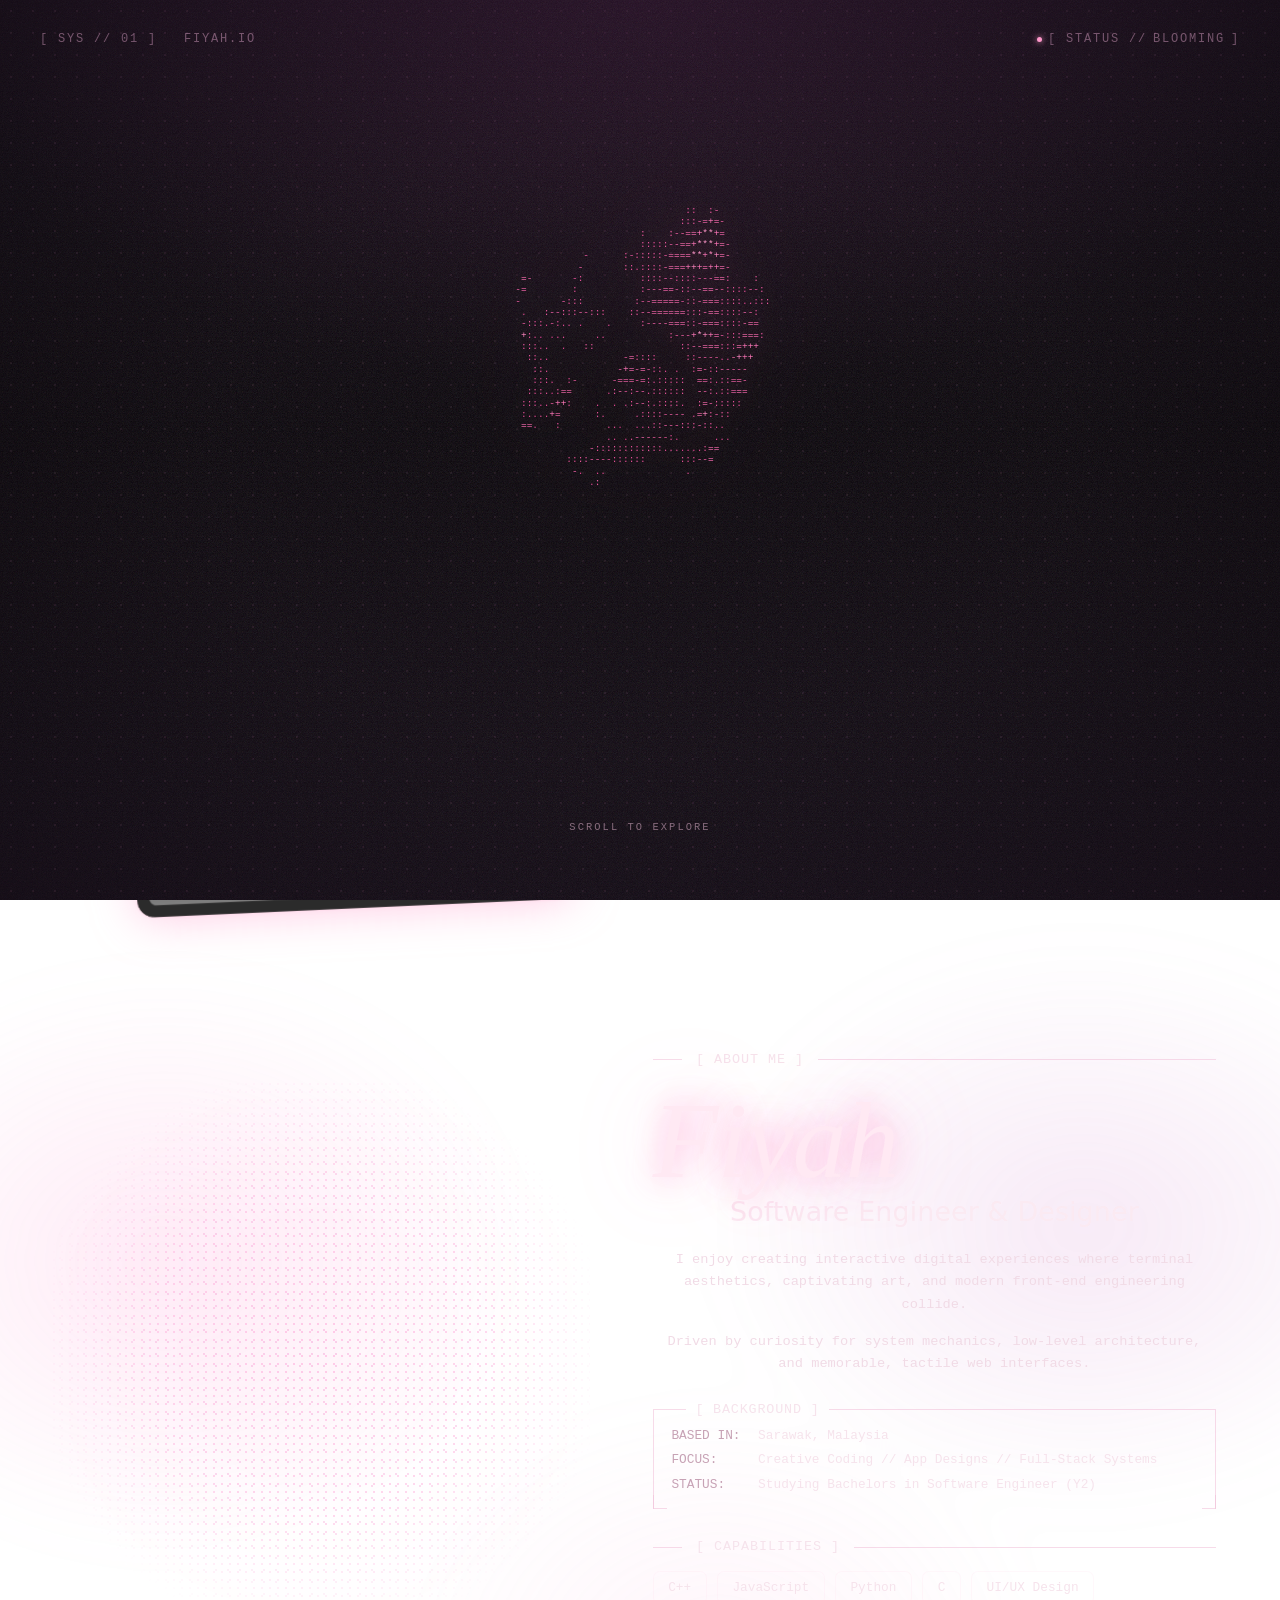
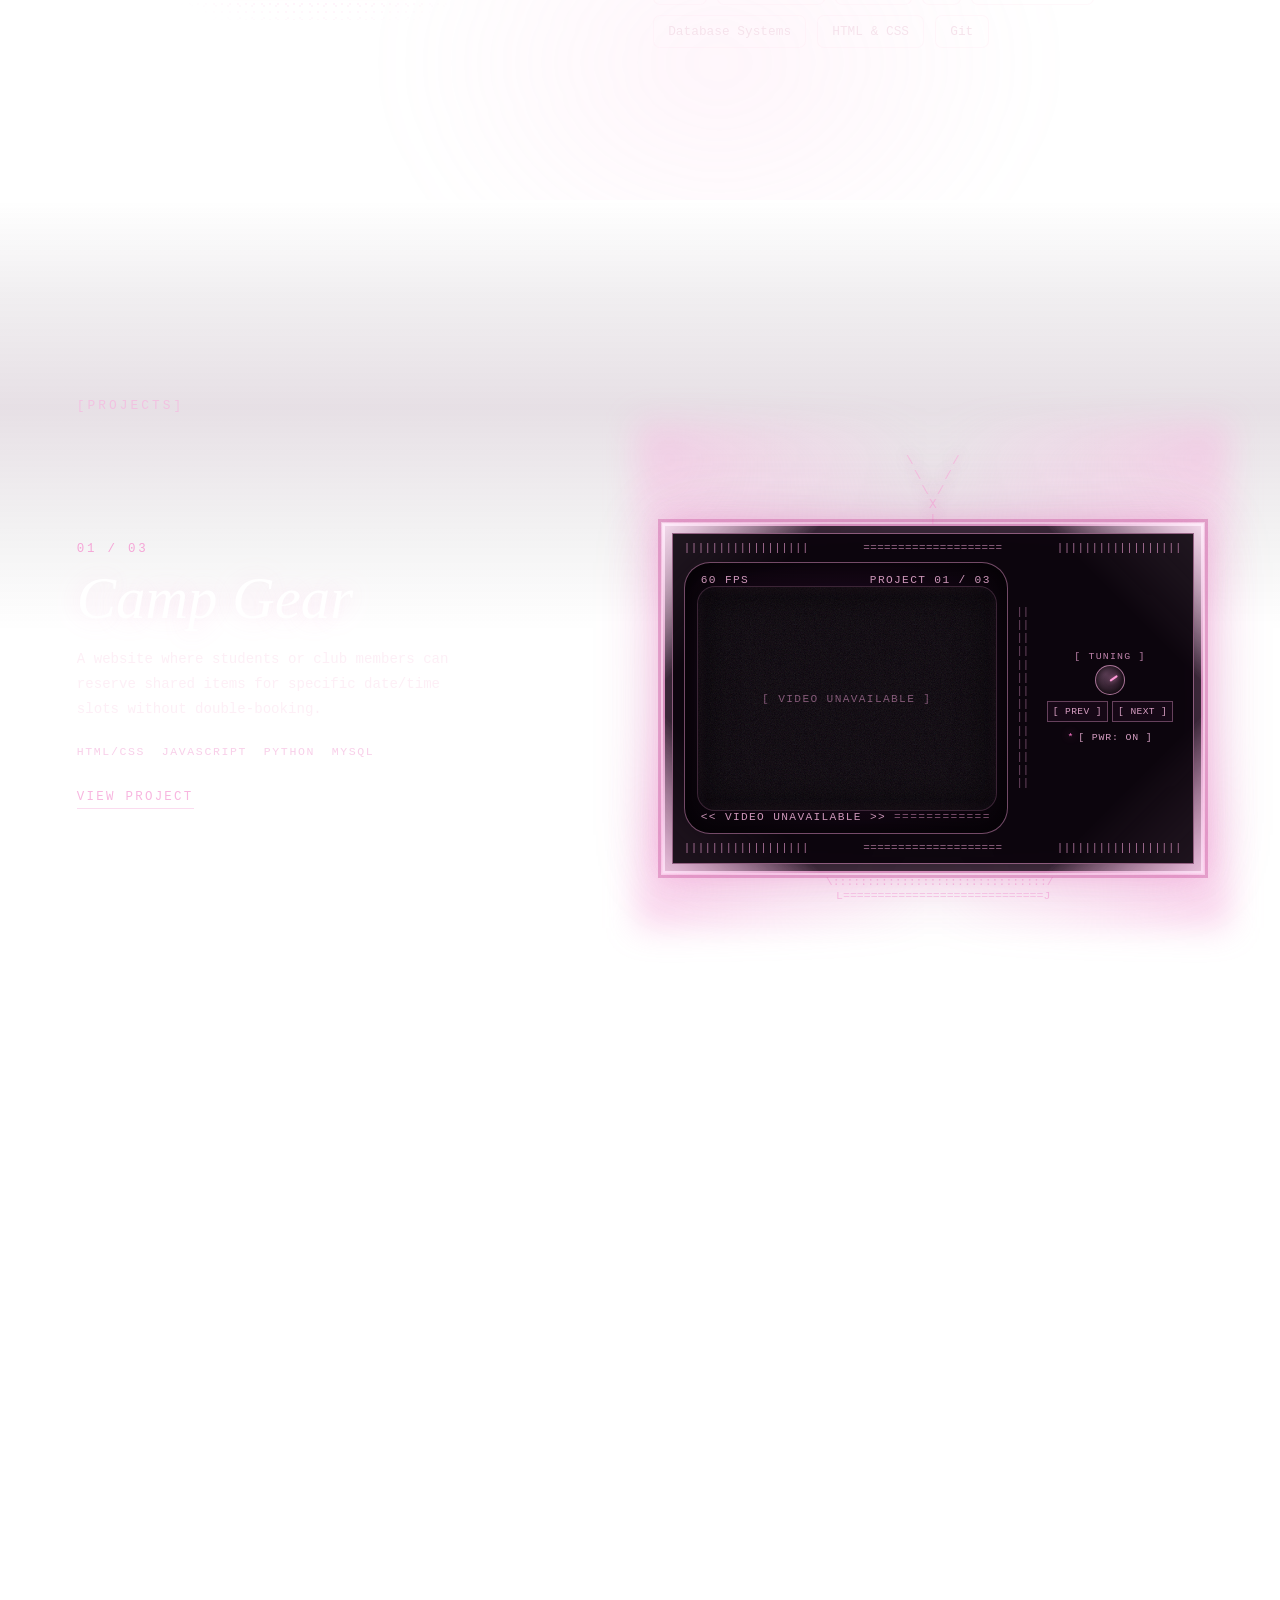
==== commit 367e483d: "fix: correct self-closing tag for favicon link in index.html" ====
--- a/index.html
+++ b/index.html
@@ -4,7 +4,7 @@
     <meta charset="utf-8" />
     <meta name="viewport" content="width=device-width, initial-scale=1" />
     <title>Fiyah's Portfolio</title>
-    <link rel="icon" type="imgs/png" href="imgs/favicon.png">
+    <link rel="icon" type="imgs/png" href="imgs/favicon.png"/>
 
     <!-- Google Fonts  -->
     <link rel="preconnect" href="https://fonts.googleapis.com" />
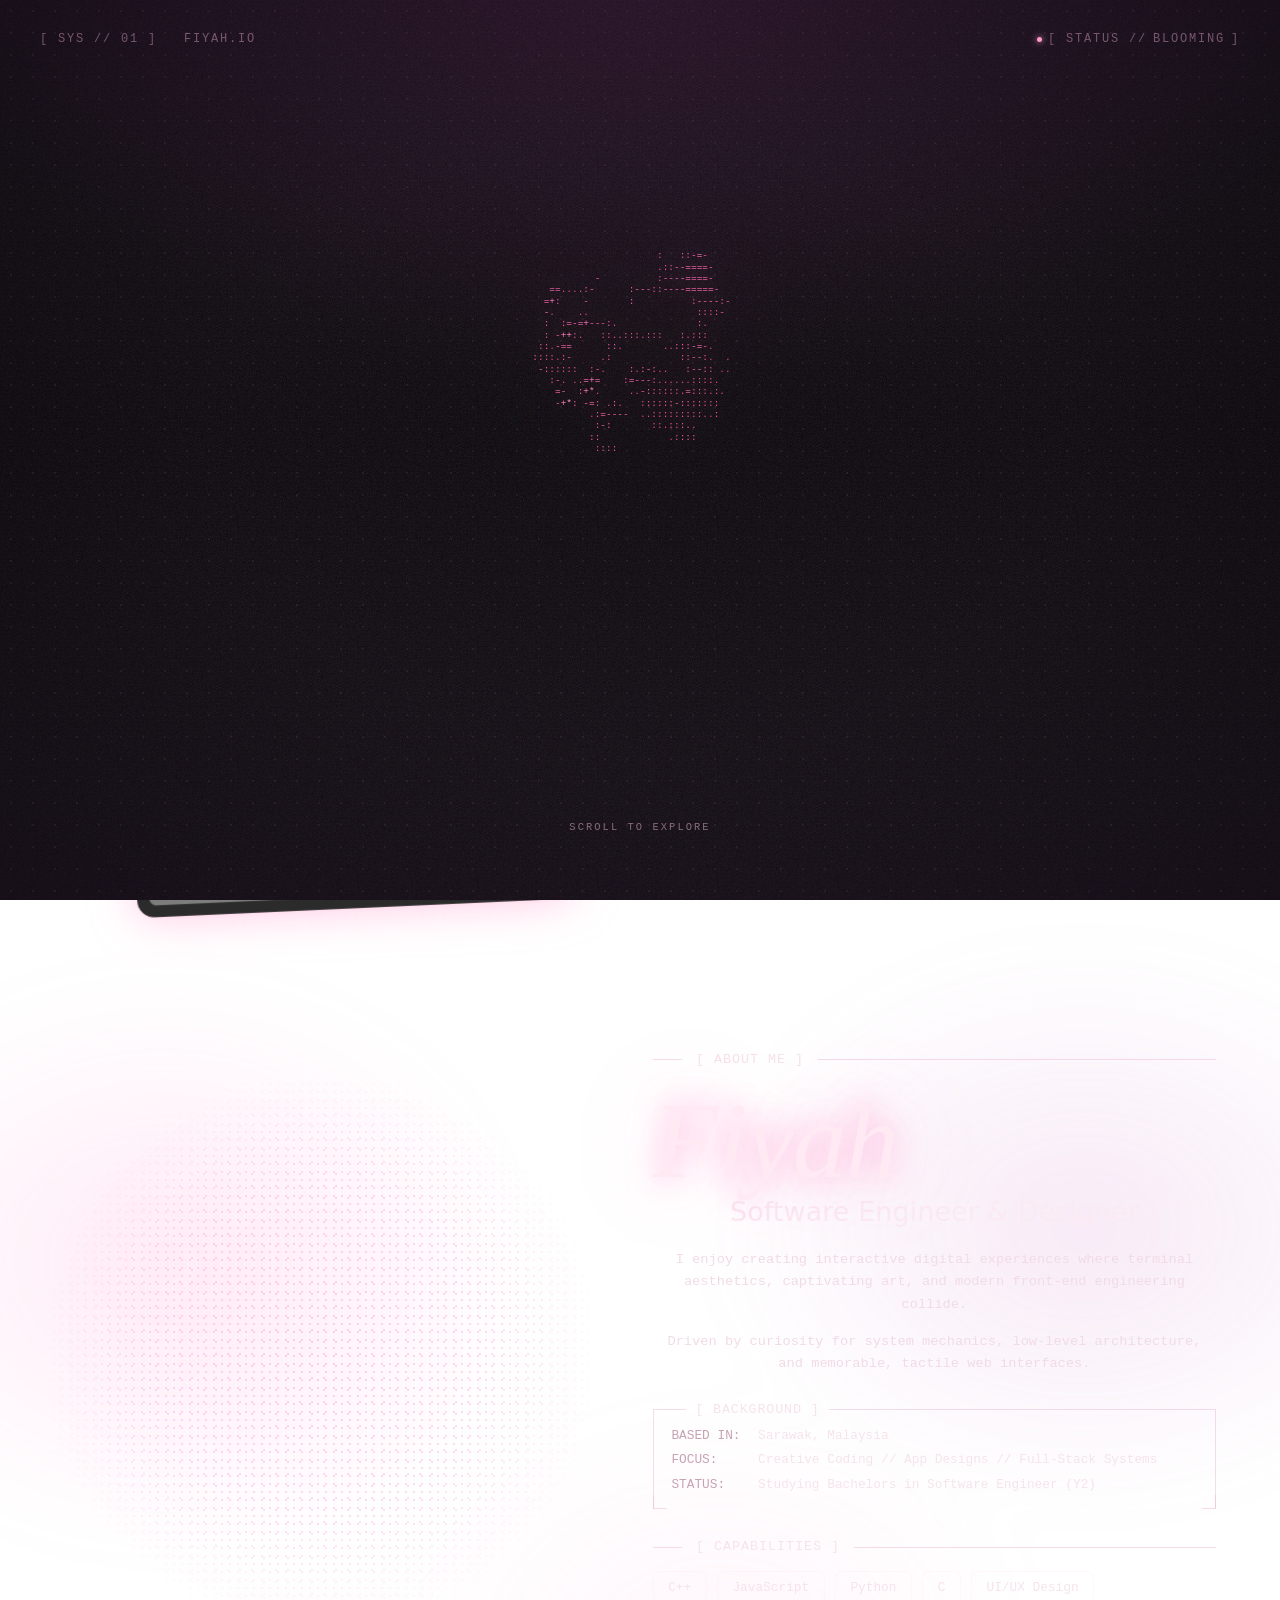
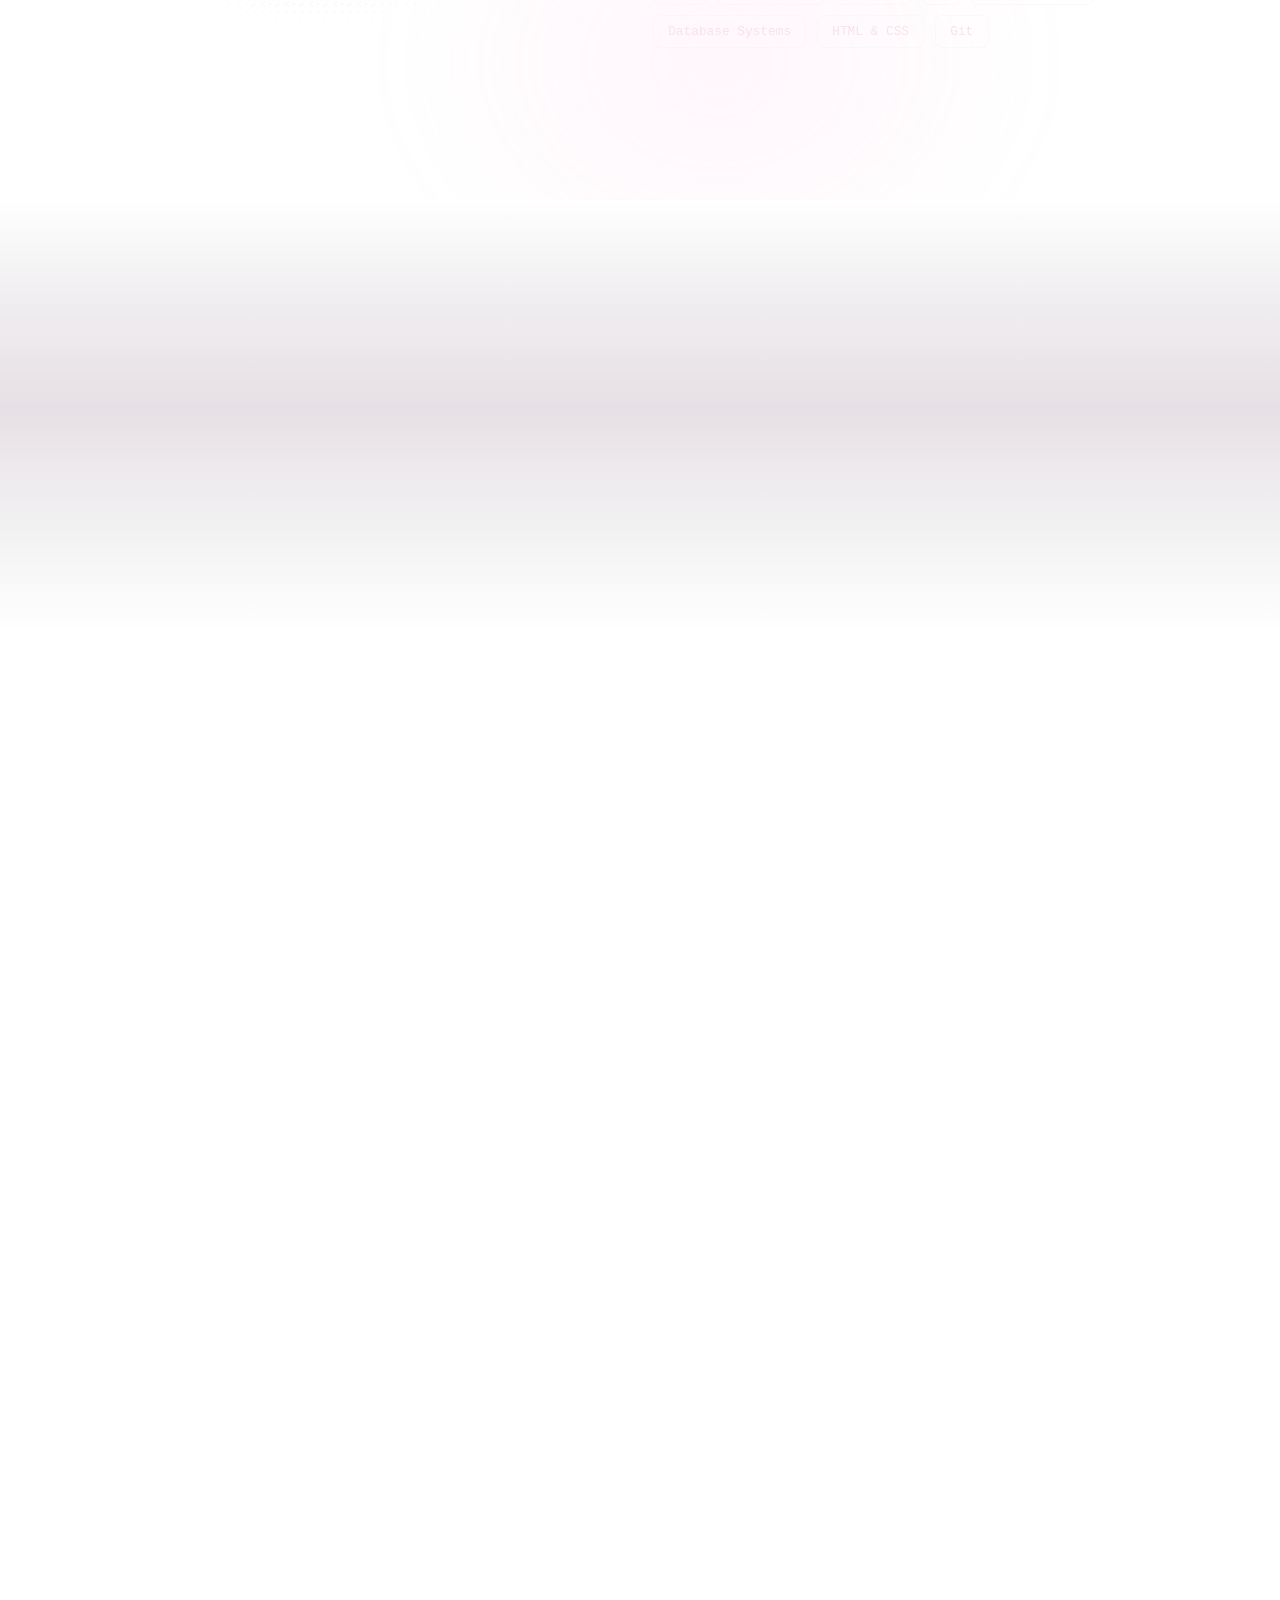
==== commit 8f90e67f: "fix: update email address in contact link in index.html" ====
--- a/index.html
+++ b/index.html
@@ -285,7 +285,7 @@
           data-slide-in="left"
           style="--slide-order: 4"
         >
-          <a href="mailto:nrafiyah10@example.com" class="outro-btn"
+          <a href="mailto:nrafiyah10@gmail.com" class="outro-btn"
             >[ EMAIL ME ↗ ]</a
           >
           <a
